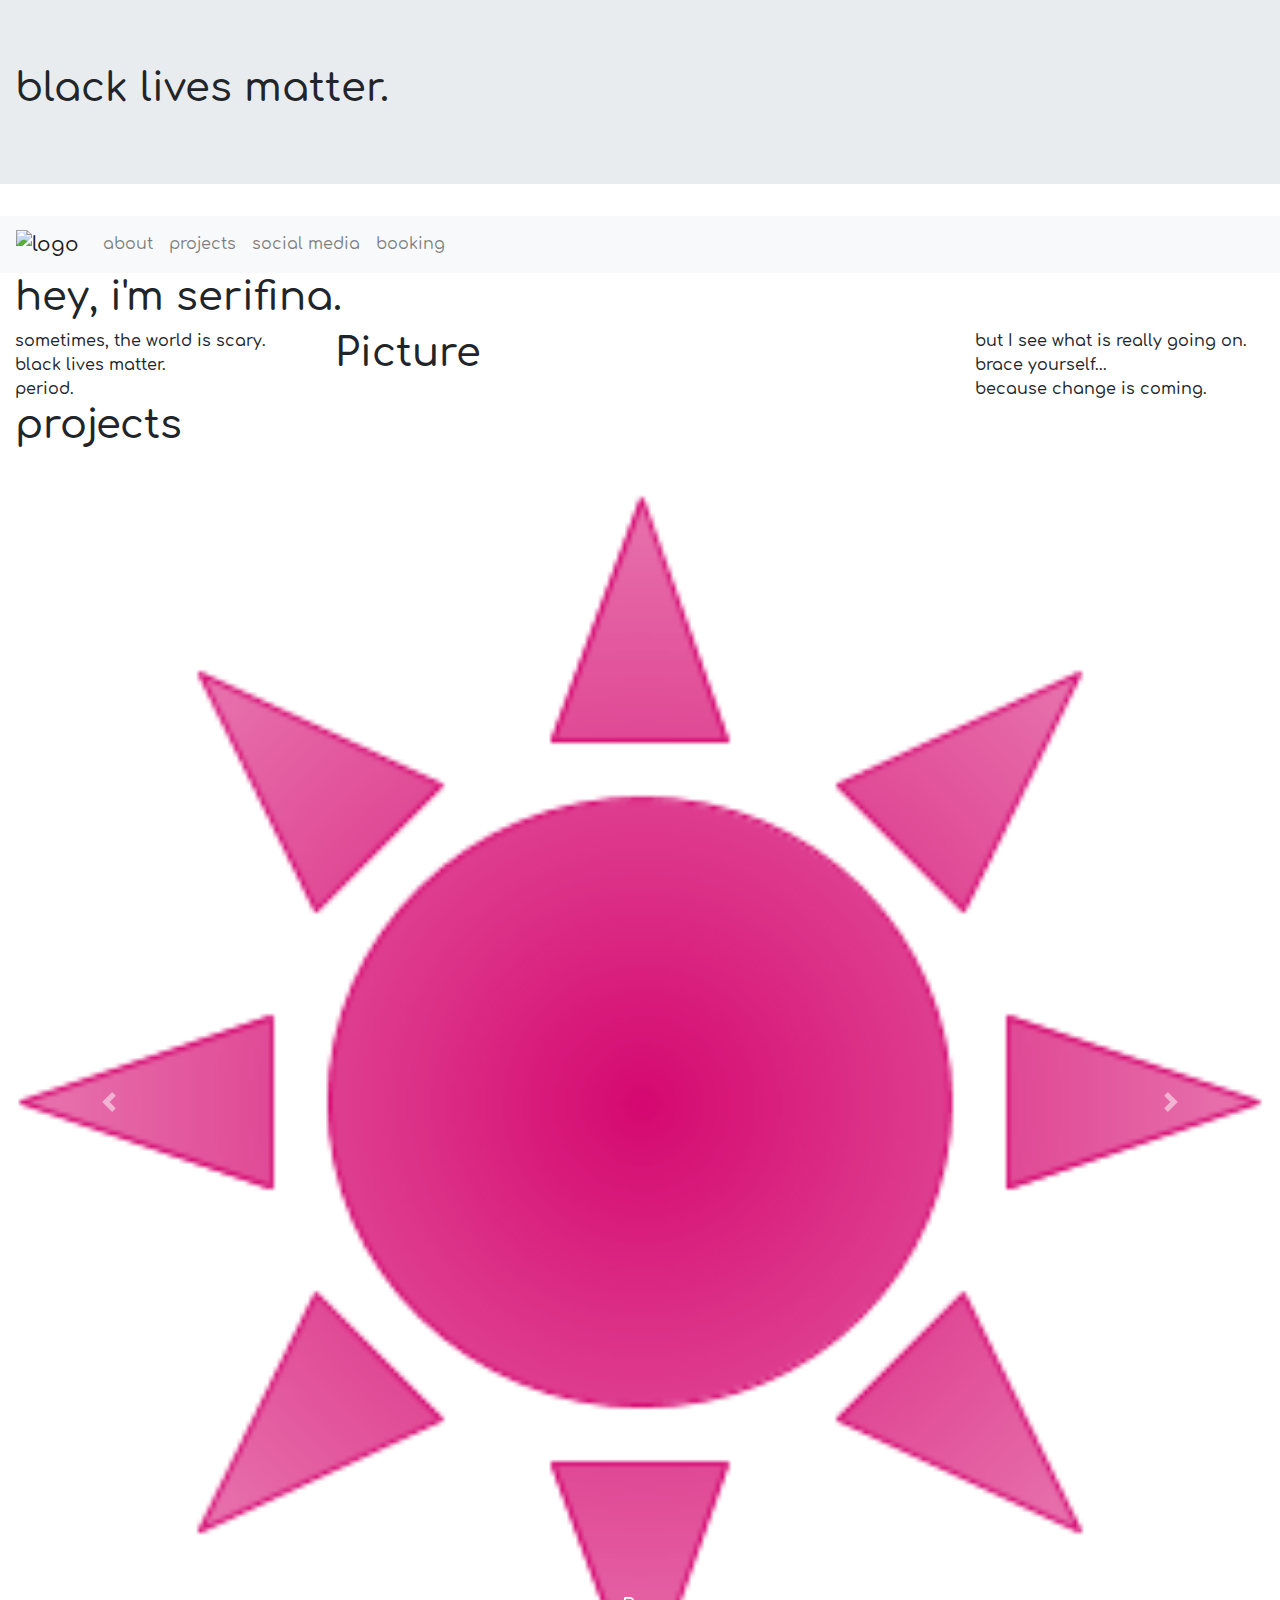
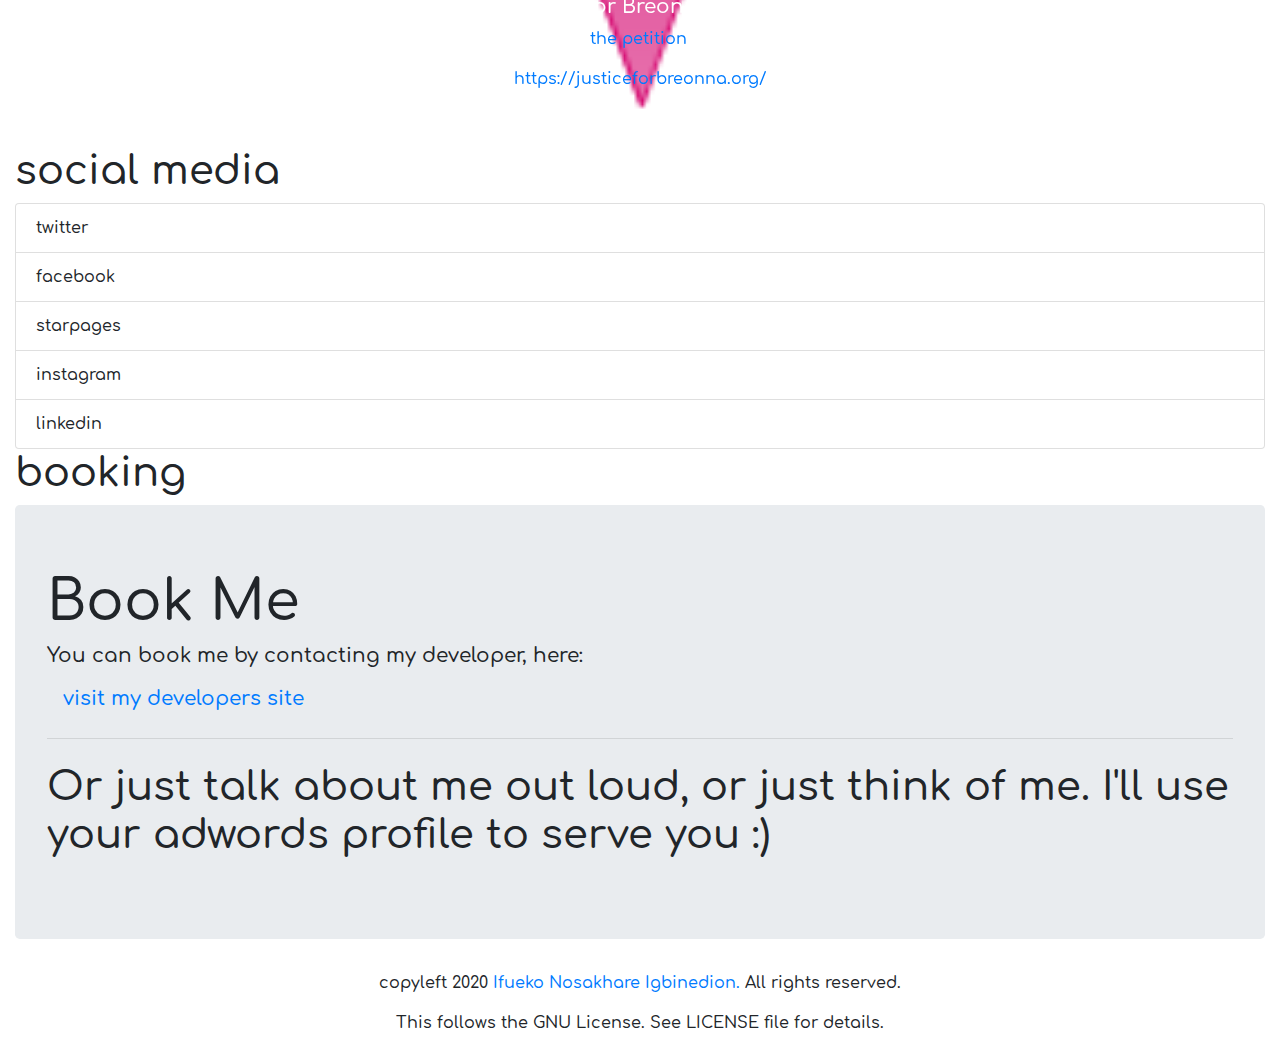
==== full_website/index.html @ 37b8e2f0 "basic structure boilerplate; no styling." ====
<!doctype html>
<html lang="en">
<head>
  <title>Personal Website</title>
  <link rel="apple-touch-icon" sizes="180x180" href="icon/apple-touch-icon.png">
  <link rel="icon" type="image/png" sizes="32x32" href="icon/favicon-32x32.png">
  <link rel="icon" type="image/png" sizes="16x16" href="icon/favicon-16x16.png">
  <link rel="manifest" href="icon/site.webmanifest">
  <meta name="description" content="Personal Website">
  <meta name="author" content="author_name">
  <meta name="viewport" content="width=device-width, initial-scale=1">
  <!-- Custom CSS for this webpage -->
  <link rel="stylesheet" href="css/index.css">
  <!-- Bootstrap core CSS -->
  <link rel="stylesheet" href="css/bootstrap.min.css">
  <!-- Animate on Scroll Library CSS -->
  <link rel="stylesheet" href="css/aos.css">

</head>

<body>
  <section id="splash">
    <div class="jumbotron jumbotron-fluid">
      <div class="container-fluid m-0">
        <h1 id="splash-headline">
          black lives matter.
        </h1>
      </div>
    </div>
  </section>


  <nav class="  navbar navbar-expand-md bg-light navbar-light sticky-top">
    <a class="navbar-brand" href="#">
      <img class="nav-img" src="icon/favicon.ico" alt="logo">
    </a>
    <button class="navbar-toggler" type="button" data-toggle="collapse" data-target="#navbarNav" aria-controls="navbarsExampleDefault" aria-expanded="false" aria-label="Toggle navigation">
      <span class="navbar-toggler-icon"></span>
    </button>
    <div class="collapse navbar-collapse" id="navbarNav">
      <ul class="navbar-nav mr-auto">
        <li class="nav-item">
          <a class="nav-link" href="#about">about</a>
        </li>
        <li class="nav-item">
          <a class="nav-link" href="#projects">projects</a>
        </li>
        <li class="nav-item">
          <a class="nav-link" href="#social-media">social media</a>
        </li>
        <li class="nav-item">
          <a class="nav-link" href="#booking">booking</a>
        </li>
      </ul>
    </div>
  </nav>

  <section id="about">
    <div class="container-fluid">
      <h1>hey, i'm serifina.</h1>
      <div class="row">
        <div class="col-lg-3 col-md-3 col-sm-12">
          <div class="row">
            <div class="col-lg-12">
              sometimes, the world is scary.
            </div>
          </div>
          <div class="row">
            <div class="col-lg-12">
              black lives matter.
            </div>
          </div>
          <div class="row">
            <div class="col-lg-12">
              period.
            </div>
          </div>

        </div>
        <div class="col-lg-6 col-md-3 col-sm-12">
          <h1>Picture</h1>
        </div>
        <div class="col-lg-3 col-md-3 col-sm-12">
          <div class="row">
            <div class="col-lg-12">
              but I see what is really going on.
            </div>
          </div>
          <div class="row">
            <div class="col-lg-12">
              brace yourself...
            </div>
          </div>
          <div class="row">
            <div class="col-lg-12">
              because change is coming.
            </div>
          </div>
        </div>
      </div>
    </div>
  </section>

  <section id="projects">
    <div class="container-fluid">
      <h1>projects</h1>

      <div id="carouselExampleIndicators" class="carousel slide" data-ride="carousel">
        <ol class="carousel-indicators">
          <li data-target="#carouselExampleIndicators" data-slide-to="0" class="active"></li>
          <li data-target="#carouselExampleIndicators" data-slide-to="1"></li>
          <li data-target="#carouselExampleIndicators" data-slide-to="2"></li>
        </ol>
        <div class="carousel-inner">
          <div class="carousel-item active">
            <img class="d-block w-100" src="img/pink_sun.png" alt="Breonna Taylor">
            <div class="carousel-caption d-none d-md-block">
              <h5>Justice For Breonna Taylor</h5>
              <p>Sign <a href ="https://www.change.org/p/andy-beshear-justice-for-breonna-taylor">the petition</a> here.</p>
              <p><a href="https://justiceforbreonna.org/">https://justiceforbreonna.org/</a>
            </div>
          </div>
          <div class="carousel-item">
            <img class="d-block w-100" src="img/pink_sun.png" alt="Elijah McClain">
            <div class="carousel-caption d-none d-md-block">
              <h5>Justice for Elijah McClain</h5>
              <p>Sign <a href="https://www.change.org/p/adams-county-district-attorney-justice-for-elijah-mcclain-2">the petition</a> here.</p>
            </div>
          </div>
          <div class="carousel-item">
            <img class="d-block w-100" src="img/pink_sun.png" alt="Tony McDade">
            <div class="carousel-caption d-none d-md-block">
              <h5>Justice for Tony McDade</h5>
              <p>Sign <a href="https://www.change.org/p/justice-for-tony-mcdade">the petition<a> here.</p>
            </div>
          </div>
        </div>
        <a class="carousel-control-prev" href="#carouselExampleIndicators" role="button" data-slide="prev">
          <span class="carousel-control-prev-icon" aria-hidden="true"></span>
          <span class="sr-only">Previous</span>
        </a>
        <a class="carousel-control-next" href="#carouselExampleIndicators" role="button" data-slide="next">
          <span class="carousel-control-next-icon" aria-hidden="true"></span>
          <span class="sr-only">Next</span>
        </a>
      </div>
    </div>
  </section>

  <section id="social-media">
    <div class="container-fluid">
      <h1>social media</h1>
      <ul class="list-group">
        <li class="list-group-item">twitter</li>
        <li class="list-group-item">facebook</li>
        <li class="list-group-item">starpages</li>
        <li class="list-group-item">instagram</li>
        <li class="list-group-item">linkedin</li>
      </ul>
    </div>
  </section>

  <section id="booking">
    <div class="container-fluid">
      <h1>booking</h1>
      <div class="jumbotron">
        <h1 class="display-4">Book Me<h1>
          <p class="lead">You can book me by contacting my developer, here:</p>
          <p class="lead">
            <a class="btn-btn-primary btn-lg" href="https://ifueko.com">visit my developers site</a>
          </p>
          <hr class="my-4">
          <p class="secret">Or just talk about me out loud, or just think of me. I'll use your adwords profile to serve you :)</p>
      </div>
    </div>
  </section>

  <section class="footer">
    <div class="container">
      <div class="row">
        <div class="col-md-12 text-center">
          <div class="copyright">
            <p>copyleft <span>2020</span> <a href="https://ifueko.com" class="transition">Ifueko Nosakhare Igbinedion.</a> All rights reserved.</p>
            <p>This follows the GNU License. See LICENSE file for  details.
          </div>
        </div>
      </div>
    </div>
  <section>
  <!-- Bootstrap core JavaScript
  ================================================== -->
  <!-- Placed at the end of the document so the pages load faster -->
  <script src="js/jquery-3.5.1.min.js"></script>
  <script src="js/aos.js"></script>
  <script>
  AOS.init();
  </script>
  <script src="js/bootstrap.min.js"></script>
</body>
</html>
---- full_website/css/index.css ----
/* BASE CSS */
/*==========*/
/* variables */
:root {
  --pink: #D50870;
  --gold: #FFBF00;
  --teal:	#66B2B2;
  --main-bg-color: var(--pink);
}
/* fonts */

@font-face {
  font-family: Comfortaa;
  src: url("fonts/Comfortaa/Comfortaa-Medium.ttf");
}

/* body */
body {
  background-color: var(--main-bg-color);
  background-repeat: repeat;
  font-family: Comfortaa !important;
}
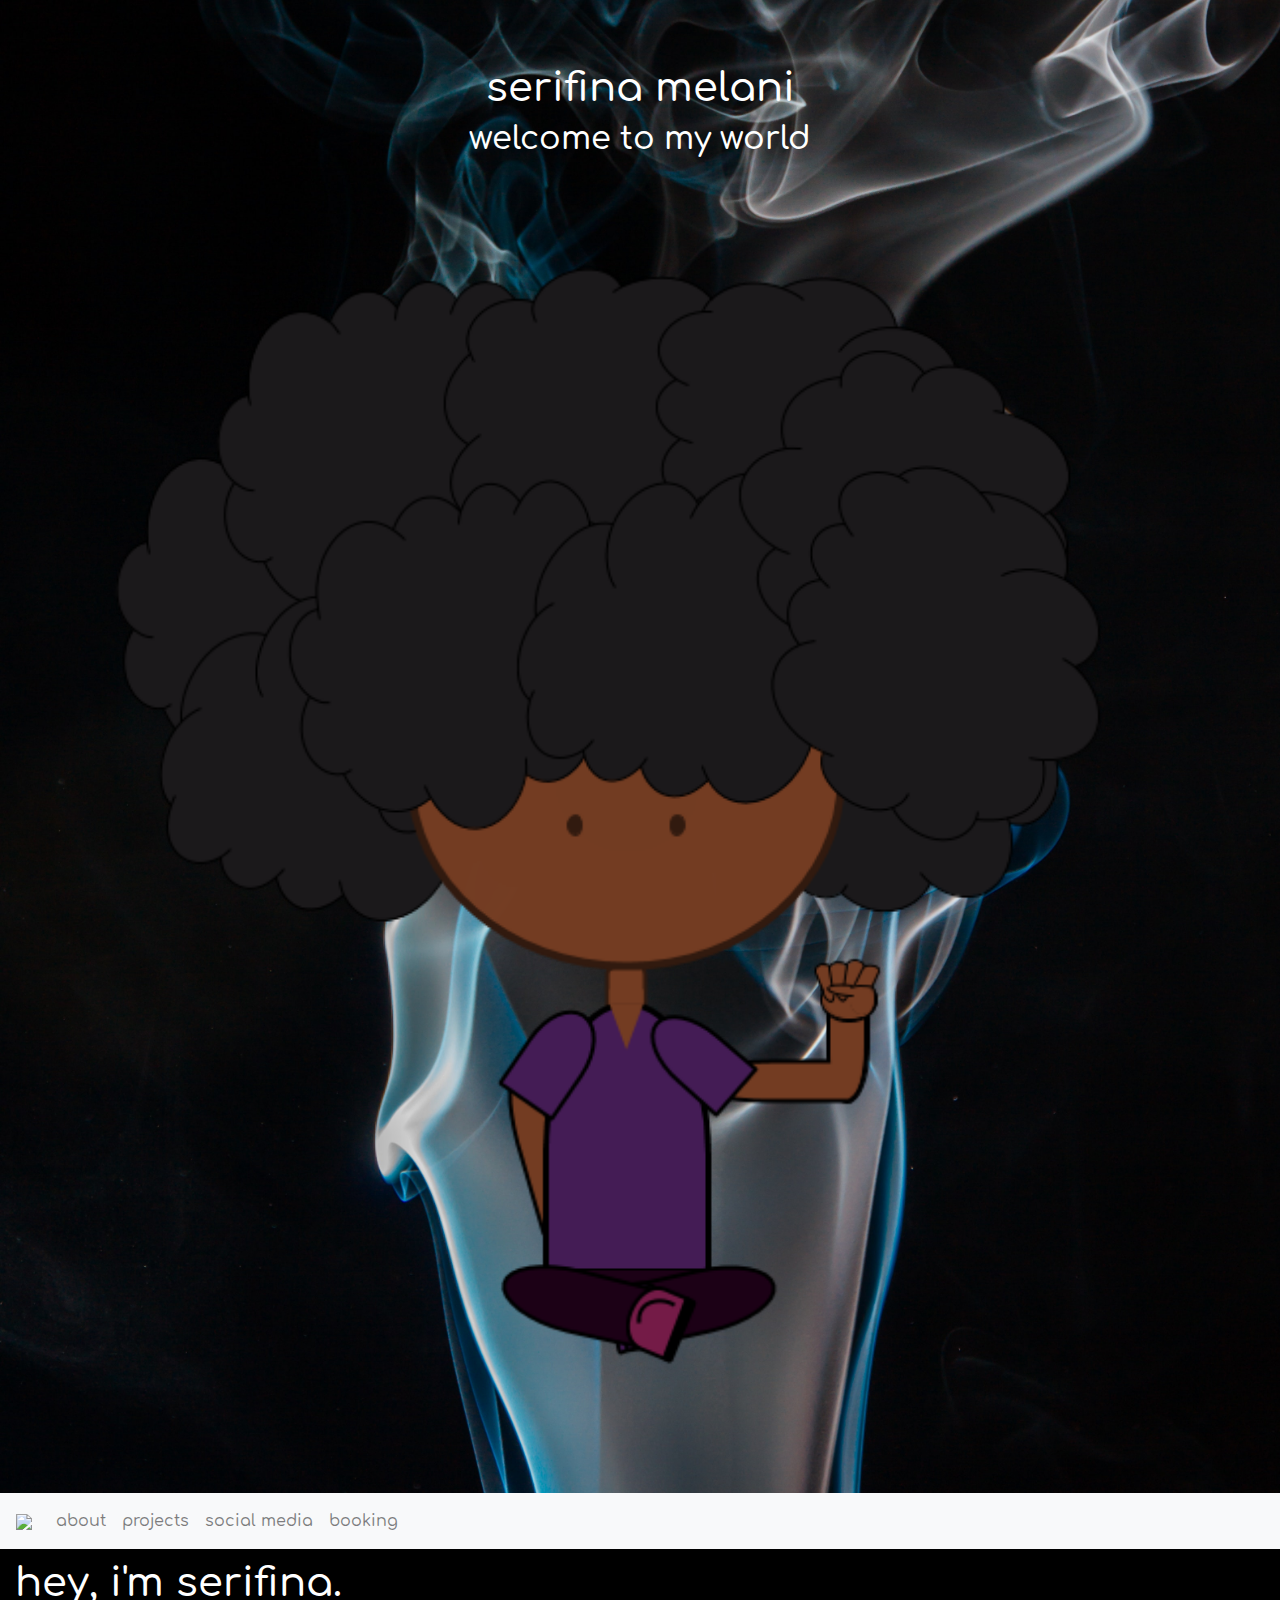
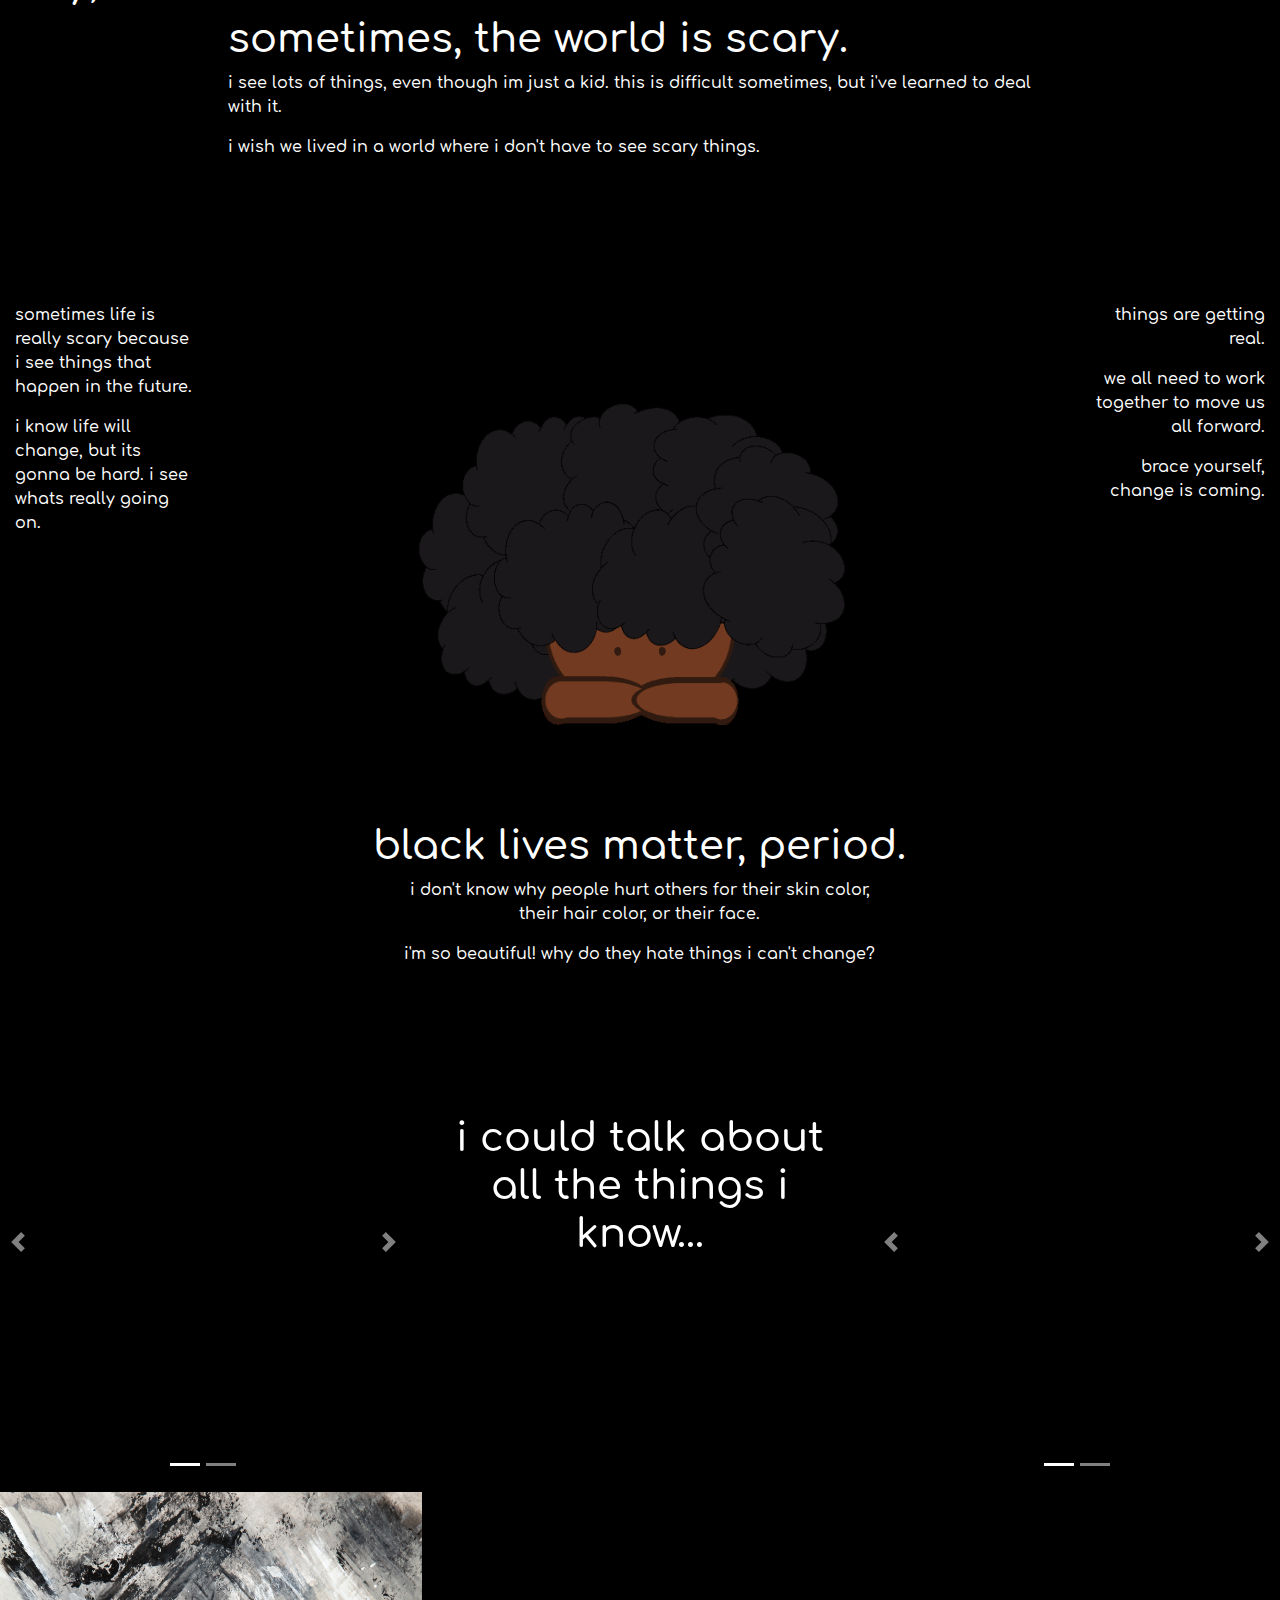
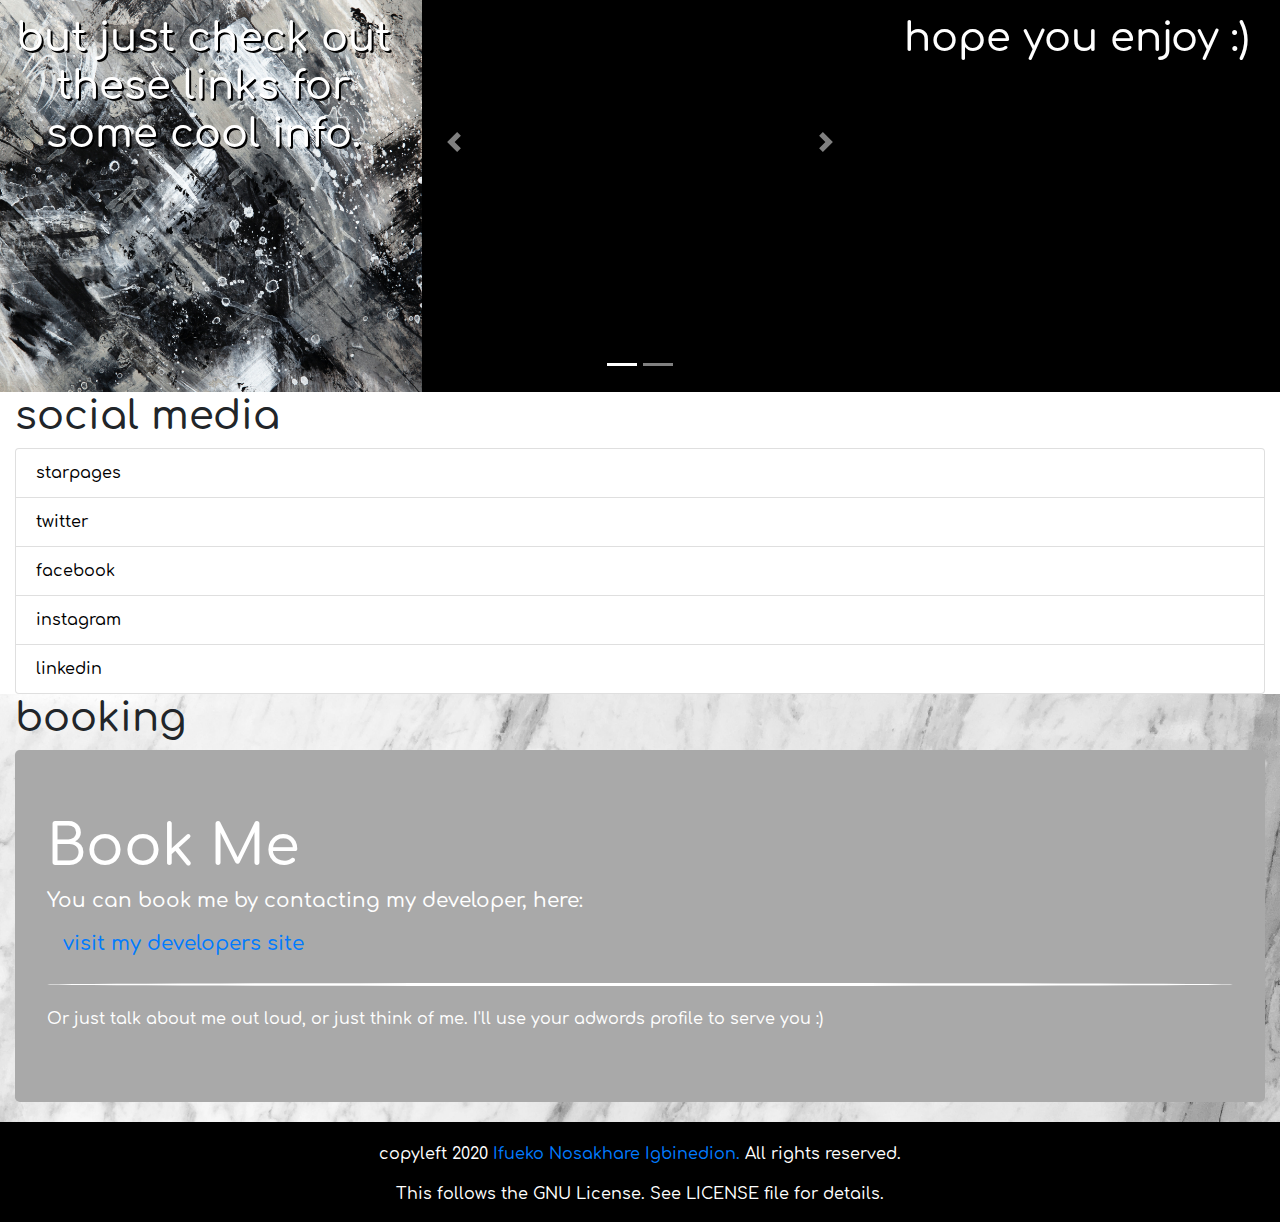
==== commit 43bd2748: "maybe finished v0.0 of tutorial" ====
--- a/full_website/index.html
+++ b/full_website/index.html
@@ -20,19 +20,20 @@
 
 <body>
   <section id="splash">
-    <div class="jumbotron jumbotron-fluid">
-      <div class="container-fluid m-0">
+    <div class="splash jumbotron jumbotron-fluid black-bg">
+      <div class="container text-center">
         <h1 id="splash-headline">
-          black lives matter.
+          serifina melani
         </h1>
+        <h2>welcome to my world</h2>
+        <img id="splash-img" src="img/splash.png" no-repeat;></img>
       </div>
     </div>
   </section>
 
-
-  <nav class="  navbar navbar-expand-md bg-light navbar-light sticky-top">
+  <nav class="navbar navbar-expand-md bg-light navbar-light sticky-top">
     <a class="navbar-brand" href="#">
-      <img class="nav-img" src="icon/favicon.ico" alt="logo">
+      <img class="nav-img" src="icon/favicon.ico">
     </a>
     <button class="navbar-toggler" type="button" data-toggle="collapse" data-target="#navbarNav" aria-controls="navbarsExampleDefault" aria-expanded="false" aria-label="Toggle navigation">
       <span class="navbar-toggler-icon"></span>
@@ -55,94 +56,67 @@
     </div>
   </nav>
 
-  <section id="about">
-    <div class="container-fluid">
+  <section id="about" class="black-bg">
+    <div class="container-fluid black-bg about">
       <h1>hey, i'm serifina.</h1>
       <div class="row">
-        <div class="col-lg-3 col-md-3 col-sm-12">
-          <div class="row">
-            <div class="col-lg-12">
-              sometimes, the world is scary.
-            </div>
-          </div>
-          <div class="row">
-            <div class="col-lg-12">
-              black lives matter.
-            </div>
-          </div>
-          <div class="row">
-            <div class="col-lg-12">
-              period.
-            </div>
-          </div>
+        <div class="bottom col-lg-2 col-sm-1"></div>
+        <div class="left top col-lg-8 col-sm-10">
+          <h1>sometimes, the world is scary.</h1>
+          <p>i see lots of things, even though im just a kid. this is difficult sometimes, but i've learned to deal with it.</p>
+          <p>i wish we lived in a world where i don't have to see scary things.</p>
+        </div>
+        <div class="bottom col-lg-2 col-sm-11"></div>
 
+      </div>
+
+      <div class="row">
+        <div class="left middle col-lg-2 col-sm-12">
+          <p>sometimes life is really scary because i see things that happen in the future.</p>
+          <p>i know life will change, but its gonna be hard. i see whats really going on.</p>
         </div>
-        <div class="col-lg-6 col-md-3 col-sm-12">
-          <h1>Picture</h1>
+        <div class="text-center big-img col-lg-8 col-sm-12">
+          <h1 class="big-quote" data-aos="fade-up" data-aos-delay=1000 data-aos-duration=3000><b>BLACK LIVES MATTER</b></h1>
+          <img id="about-img" src="img/about.gif" no-repeat;></img>
         </div>
-        <div class="col-lg-3 col-md-3 col-sm-12">
-          <div class="row">
-            <div class="col-lg-12">
-              but I see what is really going on.
-            </div>
-          </div>
-          <div class="row">
-            <div class="col-lg-12">
-              brace yourself...
-            </div>
-          </div>
-          <div class="row">
-            <div class="col-lg-12">
-              because change is coming.
-            </div>
-          </div>
+        <div class="right middle col-lg-2 col-sm-12">
+          <p>things are getting real.</p>
+          <p>we all need to work together to move us all forward.</p>
+          <p>brace yourself, change is coming.</p>
         </div>
+
+      </div>
+
+      <div class="row">
+        <div class="bottom col-lg-2 col-sm-1"></div>
+        <div class="text-center top col-lg-8 col-sm-10">
+          <h1>black lives matter, period.</h1>
+          <p>i don't know why people hurt others for their skin color,<br>their hair color, or their face.</p>
+          <p>i'm so beautiful! why do they hate things i can't change?</p>
+        </div>
+        <div class="bottom col-lg-2 col-sm-1"></div>
       </div>
     </div>
   </section>
 
-  <section id="projects">
-    <div class="container-fluid">
-      <h1>projects</h1>
-
-      <div id="carouselExampleIndicators" class="carousel slide" data-ride="carousel">
-        <ol class="carousel-indicators">
-          <li data-target="#carouselExampleIndicators" data-slide-to="0" class="active"></li>
-          <li data-target="#carouselExampleIndicators" data-slide-to="1"></li>
-          <li data-target="#carouselExampleIndicators" data-slide-to="2"></li>
-        </ol>
-        <div class="carousel-inner">
-          <div class="carousel-item active">
-            <img class="d-block w-100" src="img/pink_sun.png" alt="Breonna Taylor">
-            <div class="carousel-caption d-none d-md-block">
-              <h5>Justice For Breonna Taylor</h5>
-              <p>Sign <a href ="https://www.change.org/p/andy-beshear-justice-for-breonna-taylor">the petition</a> here.</p>
-              <p><a href="https://justiceforbreonna.org/">https://justiceforbreonna.org/</a>
-            </div>
-          </div>
-          <div class="carousel-item">
-            <img class="d-block w-100" src="img/pink_sun.png" alt="Elijah McClain">
-            <div class="carousel-caption d-none d-md-block">
-              <h5>Justice for Elijah McClain</h5>
-              <p>Sign <a href="https://www.change.org/p/adams-county-district-attorney-justice-for-elijah-mcclain-2">the petition</a> here.</p>
-            </div>
-          </div>
-          <div class="carousel-item">
-            <img class="d-block w-100" src="img/pink_sun.png" alt="Tony McDade">
-            <div class="carousel-caption d-none d-md-block">
-              <h5>Justice for Tony McDade</h5>
-              <p>Sign <a href="https://www.change.org/p/justice-for-tony-mcdade">the petition<a> here.</p>
-            </div>
-          </div>
+  <section id="projects" class="projects black-bg text-center">
+    <div class="container-fluid no-spacing">
+      <div class="row">
+        <div id="carousel1" class="col-lg-4 col-md-6 col-sm-12 order-1 no-spacing">
         </div>
-        <a class="carousel-control-prev" href="#carouselExampleIndicators" role="button" data-slide="prev">
-          <span class="carousel-control-prev-icon" aria-hidden="true"></span>
-          <span class="sr-only">Previous</span>
-        </a>
-        <a class="carousel-control-next" href="#carouselExampleIndicators" role="button" data-slide="next">
-          <span class="carousel-control-next-icon" aria-hidden="true"></span>
-          <span class="sr-only">Next</span>
-        </a>
+        <div class="projects-1 col-lg-4 col-md-6 col-sm-12 order-2">
+          <h1>i could talk about all the things i know...</h1>
+        </div>
+        <div id="carousel2" class="col-lg-4 col-md-6 col-sm-12 order-lg-3 order-md-4 order-sm-3 no-spacing">
+        </div>
+        <div class="projects-2 col-lg-4 col-md-6 col-sm-12  order-lg-4 order-md-3 order-sm-4">
+          <h1>but just check out these links for some cool info.</h1>
+        </div>
+        <div id="carousel3" class="col-lg-4 col-md-6 col-sm-12 order-5 no-spacing">
+        </div>
+        <div class="projects-3 col-lg-4 col-md-6 col-sm-12 order-6">
+          <h1>hope you enjoy :)</h1>
+        </div>
       </div>
     </div>
   </section>
@@ -151,11 +125,11 @@
     <div class="container-fluid">
       <h1>social media</h1>
       <ul class="list-group">
-        <li class="list-group-item">twitter</li>
-        <li class="list-group-item">facebook</li>
-        <li class="list-group-item">starpages</li>
-        <li class="list-group-item">instagram</li>
-        <li class="list-group-item">linkedin</li>
+        <li class="list-group-item starpages"><a class="social" href="https://www.starpages.com">starpages</a></li>
+        <li class="list-group-item twitter"><a class="social" href="https://www.twitter.com">twitter</a></li>
+        <li class="list-group-item facebook"><a class="social" href="https://www.facebook.com">facebook</a></li>
+        <li class="list-group-item instagram"><a class="social" href="https://www.instagram.com">instagram</a></li>
+        <li class="list-group-item linkedin"><a class="social" href="https://www.linkedin.com">linkedin</a></li>
       </ul>
     </div>
   </section>
@@ -163,38 +137,51 @@
   <section id="booking">
     <div class="container-fluid">
       <h1>booking</h1>
-      <div class="jumbotron">
+      <div class="jumbotron gray-bg nobottom">
         <h1 class="display-4">Book Me<h1>
           <p class="lead">You can book me by contacting my developer, here:</p>
           <p class="lead">
             <a class="btn-btn-primary btn-lg" href="https://ifueko.com">visit my developers site</a>
           </p>
           <hr class="my-4">
-          <p class="secret">Or just talk about me out loud, or just think of me. I'll use your adwords profile to serve you :)</p>
+          <h6>Or just talk about me out loud, or just think of me. I'll use your adwords profile to serve you :)</h6>
+        </div>
       </div>
-    </div>
-  </section>
+    </section>
 
-  <section class="footer">
-    <div class="container">
-      <div class="row">
-        <div class="col-md-12 text-center">
-          <div class="copyright">
-            <p>copyleft <span>2020</span> <a href="https://ifueko.com" class="transition">Ifueko Nosakhare Igbinedion.</a> All rights reserved.</p>
-            <p>This follows the GNU License. See LICENSE file for  details.
+    <section id="footer" class="black-bg">
+      <div class="container">
+        <div class="row">
+          <div class="col-md-12 text-center">
+            <div class="copyright">
+              <p>copyleft <span>2020</span> <a href="https://ifueko.com" class="transition">Ifueko Nosakhare Igbinedion.</a> All rights reserved.</p>
+              <p>This follows the GNU License. See LICENSE file for  details.</p>
+            </div>
           </div>
         </div>
       </div>
-    </div>
-  <section>
-  <!-- Bootstrap core JavaScript
-  ================================================== -->
-  <!-- Placed at the end of the document so the pages load faster -->
-  <script src="js/jquery-3.5.1.min.js"></script>
-  <script src="js/aos.js"></script>
-  <script>
-  AOS.init();
-  </script>
-  <script src="js/bootstrap.min.js"></script>
-</body>
-</html>
+    </section>
+    <!-- Bootstrap core JavaScript
+    ================================================== -->
+    <!-- Placed at the end of the document so the pages load faster -->
+    <script src="js/jquery-3.5.1.min.js"></script>
+    <script>
+    $(function(){
+      $("#carousel1").load("content/carousel1.html");
+    });
+
+    $(function(){
+      $("#carousel2").load("content/carousel2.html");
+    });
+
+    $(function(){
+      $("#carousel3").load("content/carousel3.html");
+    });
+    </script>
+    <script src="js/aos.js"></script>
+    <script>
+    AOS.init();
+    </script>
+    <script src="js/bootstrap.min.js"></script>
+  </body>
+  </html>
--- a/full_website/css/index.css
+++ b/full_website/css/index.css
@@ -3,9 +3,12 @@
 /* variables */
 :root {
   --pink: #D50870;
-  --gold: #FFBF00;
   --teal:	#66B2B2;
-  --main-bg-color: var(--pink);
+  --twitter-blue: rgba(29,161,242,0.7);
+  --facebook-blue: rgba(59,89,152,0.7);
+  --starpages-purple: rgba(65,15,65,0.7);
+  --instagram-pink: rgba(228,51,134,0.7);
+  --linkedin-blue: rgba(42,113,174,0.7);
 }
 /* fonts */
 
@@ -14,9 +17,240 @@
   src: url("fonts/Comfortaa/Comfortaa-Medium.ttf");
 }
 
+@font-face {
+  font-family: Comfortaa;
+  font-weight: bold;
+  src: url("fonts/Comfortaa/Comfortaa-Bold.ttf");
+}
+
 /* body */
 body {
-  background-color: var(--main-bg-color);
   background-repeat: repeat;
   font-family: Comfortaa !important;
-}
+  color: white;
+}
+
+.splash {
+  background: url("../img/splash-bg.jpg") no-repeat, black;
+  background-size: cover;
+  background-color: black !important;
+  background-repeat: repeat;
+  margin-bottom: 0px !important;
+}
+
+#splash-img {
+  display: block;
+  width: 100%;
+  height: auto;
+}
+
+#splash-headline {
+  text-align: center;
+}
+
+.black-bg {
+  background-color: black;
+  color: white;
+}
+
+.about {
+  width: 100%;
+  font-size: 1em;
+  padding: 10px;
+}
+
+#about-img {
+  width: 100%;
+  display: block;
+  height: auto;
+}
+
+.left {
+  text-align: left
+
+}
+
+.right {
+  text-align: right;
+
+}
+.top {
+  padding-top: 0%;
+}
+
+.bottom {
+  padding-bottom: 0%;
+}
+
+.middle {
+  padding-top: 10%;
+  padding-bottom: 10%;
+}
+
+.no-spacing {
+  padding: 0px !important;
+  margin: 0px;
+}
+
+.big-img {
+  padding-top: 10%;
+}
+
+#carousel1 {
+  padding: 0px !important;
+  margin: 0px;
+}
+
+#carousel2 {
+  padding: 0px !important;
+  margin: 0px;
+}
+
+#carousel3 {
+  padding: 0px !important;
+  margin: 0px;
+}
+
+.projects-1 {
+  background: url("../img/projects-1.jpg") no-repeat;
+  background-size: cover;
+  min-height: 100%;
+}
+.projects-1 h1 {
+  padding-top: 30%;
+  text-shadow: 2px 2px #000000;
+}
+
+.projects-2 {
+  background: url("../img/projects-2.jpg") no-repeat;
+  background-size: cover;
+  min-height: 100%;
+}
+
+.projects-2 h1 {
+  padding-top: 30%;
+  text-shadow: 2px 2px #000000;
+}
+
+.projects-3 {
+  background: url("../img/projects-3.jpg") no-repeat;
+  background-size: cover;
+  min-height: 100%;
+}
+.projects-3 h1 {
+  padding-top: 30%;
+  text-shadow: 2px 2px #000000;
+}
+
+.twitter {
+  transition: background-color 1s 0s;
+  transition: background 1.2s 0s;
+}
+
+.twitter:hover {
+  color: white;
+  background: url("../img/twitter.png") no-repeat, var(--twitter-blue);
+  background-position: 10% 0%;
+  background-size: 100px auto;
+  font-weight: bold;
+  transition: 1s;
+  left: 0;
+}
+.facebook {
+  transition: background-color 1s 0s;
+  transition: background-position 1.2s 0s;
+}
+
+.facebook:hover {
+  color: white;
+  background: url("../img/facebook.png") no-repeat, var(--facebook-blue);
+  background-position: 10% 0%;
+  background-size: 100px auto;
+  font-weight: bold;
+  transition: 1s;
+  left: 0;
+}
+
+.starpages {
+  transition: background-color 1s 0s;
+  transition: background 1.2s 0s;
+}
+
+.starpages:hover {
+  color: white;
+  background: url("../img/starpages.png") no-repeat, var(--starpages-purple);
+  background-position: 10% 0%;
+  background-size: 100px auto;
+  font-weight: bold;
+  transition: 1s;
+  left: 0;
+}
+
+.instagram {
+  transition: background-color 1s 0s;
+  transition: background 1.2s 0s;
+}
+
+.instagram:hover {
+  color: white;
+  background: url("../img/instagram.png") no-repeat,  var(--instagram-pink);
+  background-position: 10% 0%;
+  background-size: 100px auto;
+  font-weight: bold;
+  transition: 1s;
+  left: 0;
+}
+
+.linkedin {
+  transition: background-color 1s 0s;
+  transition: background 1.2s 0s;
+}
+
+.linkedin:hover {
+  color: white;
+  background: url("../img/linkedin.png") no-repeat, var(--linkedin-blue);
+  background-position: 10% 0%;
+  background-size: 100px auto;
+  font-weight: bold;
+  transition: 1s;
+  left: 0;
+}
+
+ a.social {
+  color: black;
+}
+a.social:hover {
+  color: white;
+}
+
+iframe {
+  width: 100%;
+  min-height: 500px;
+}
+
+#booking {
+  font-size: 18px;
+  background: url("../img/booking-bg.jpg") no-repeat;
+  background-size: cover;
+  min-height: 100%;
+  padding-bottom: 20px;
+}
+
+.nobottom {
+  margin-bottom: 0px !important;
+}
+
+.gray-bg {
+  background-color: darkgray !important;
+  color: white;
+}
+
+#footer {
+  padding-top: 20px;
+}
+
+.my-4 {
+  border-color: white;
+  border-width: medium;
+  border-radius: 60%;
+}
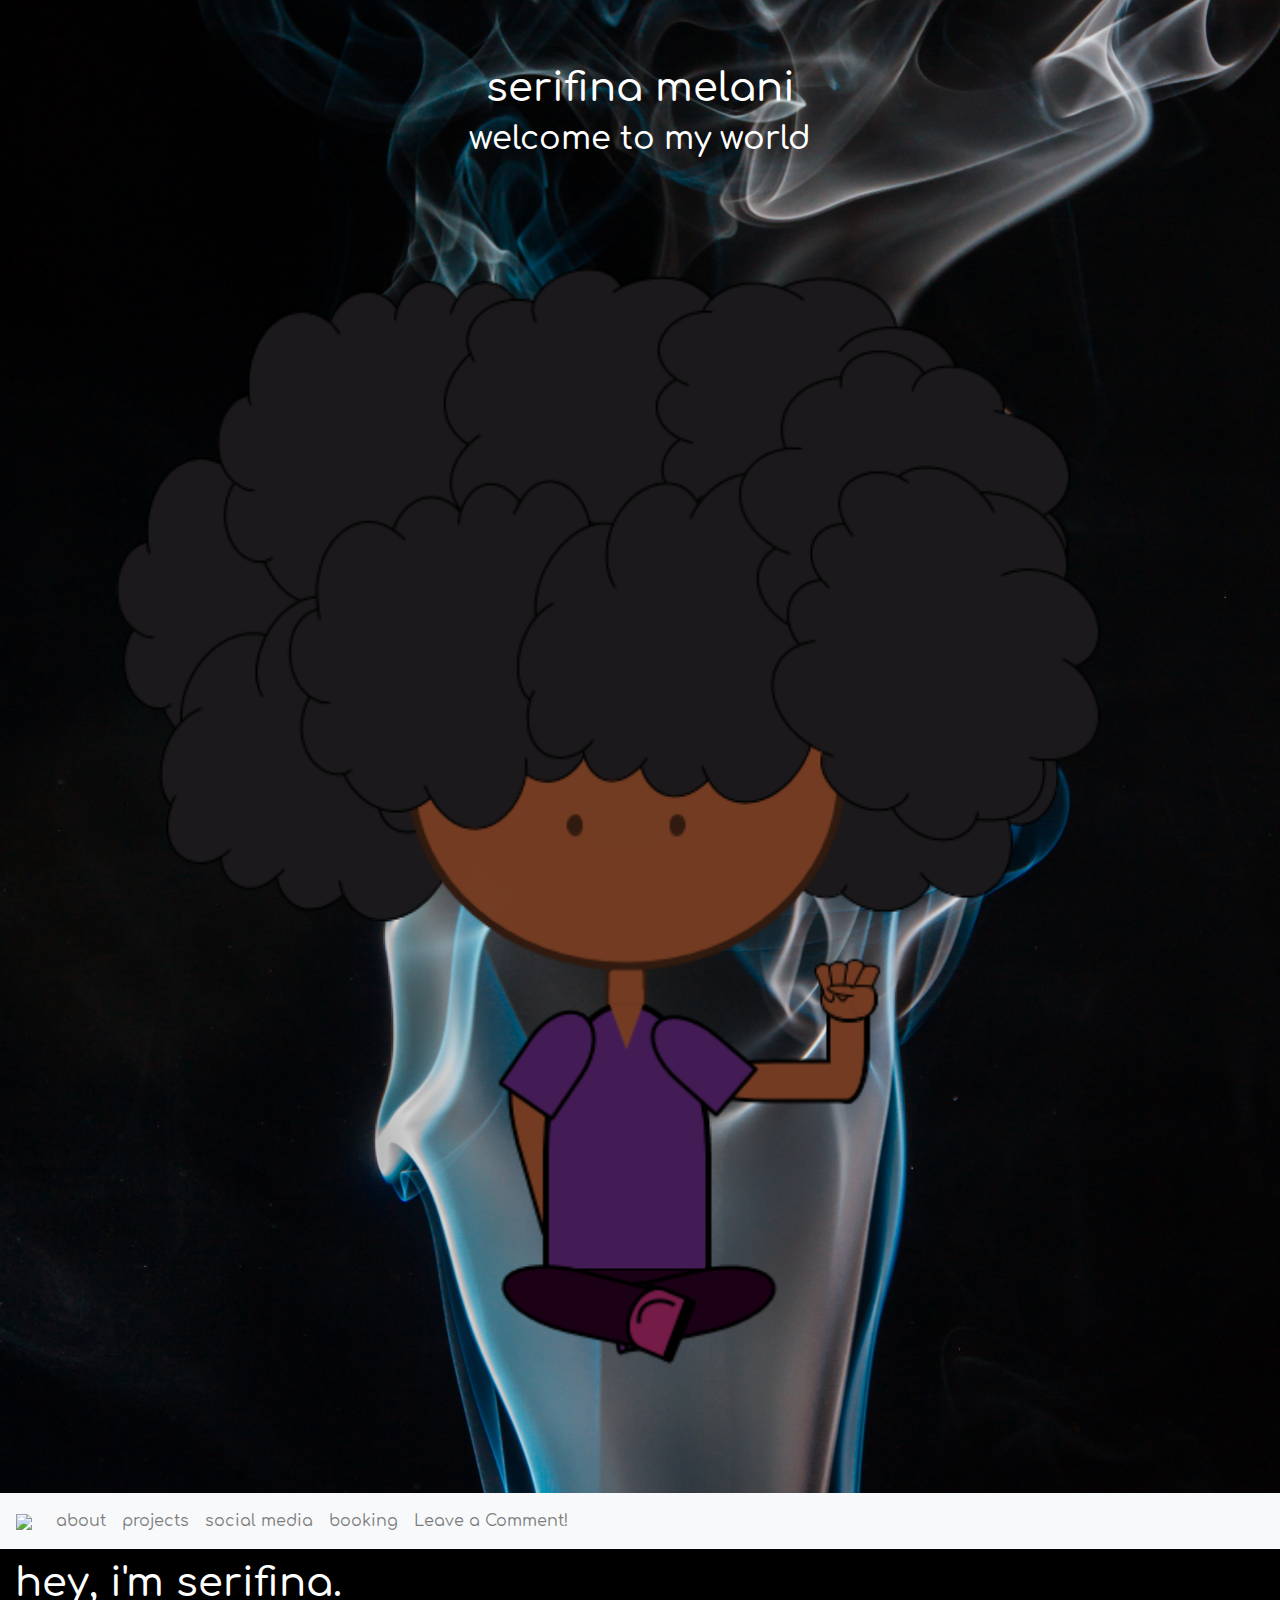
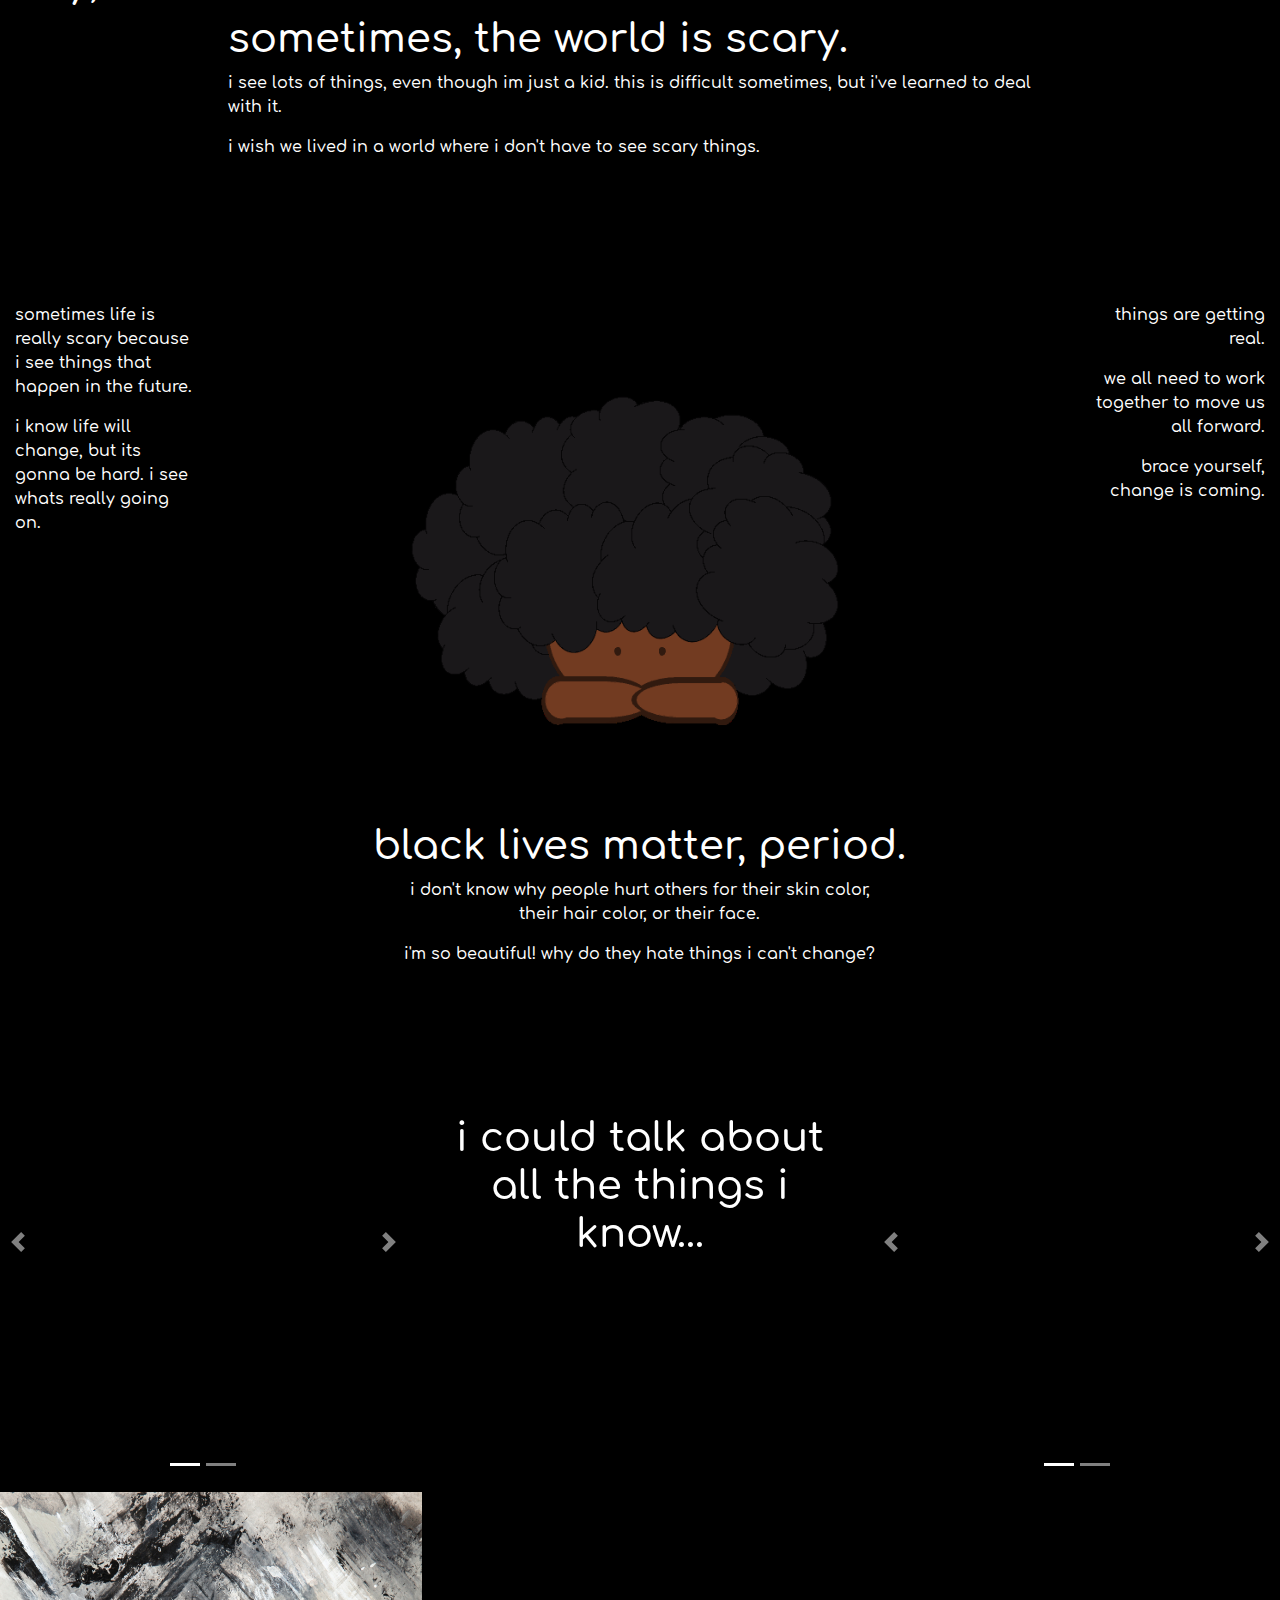
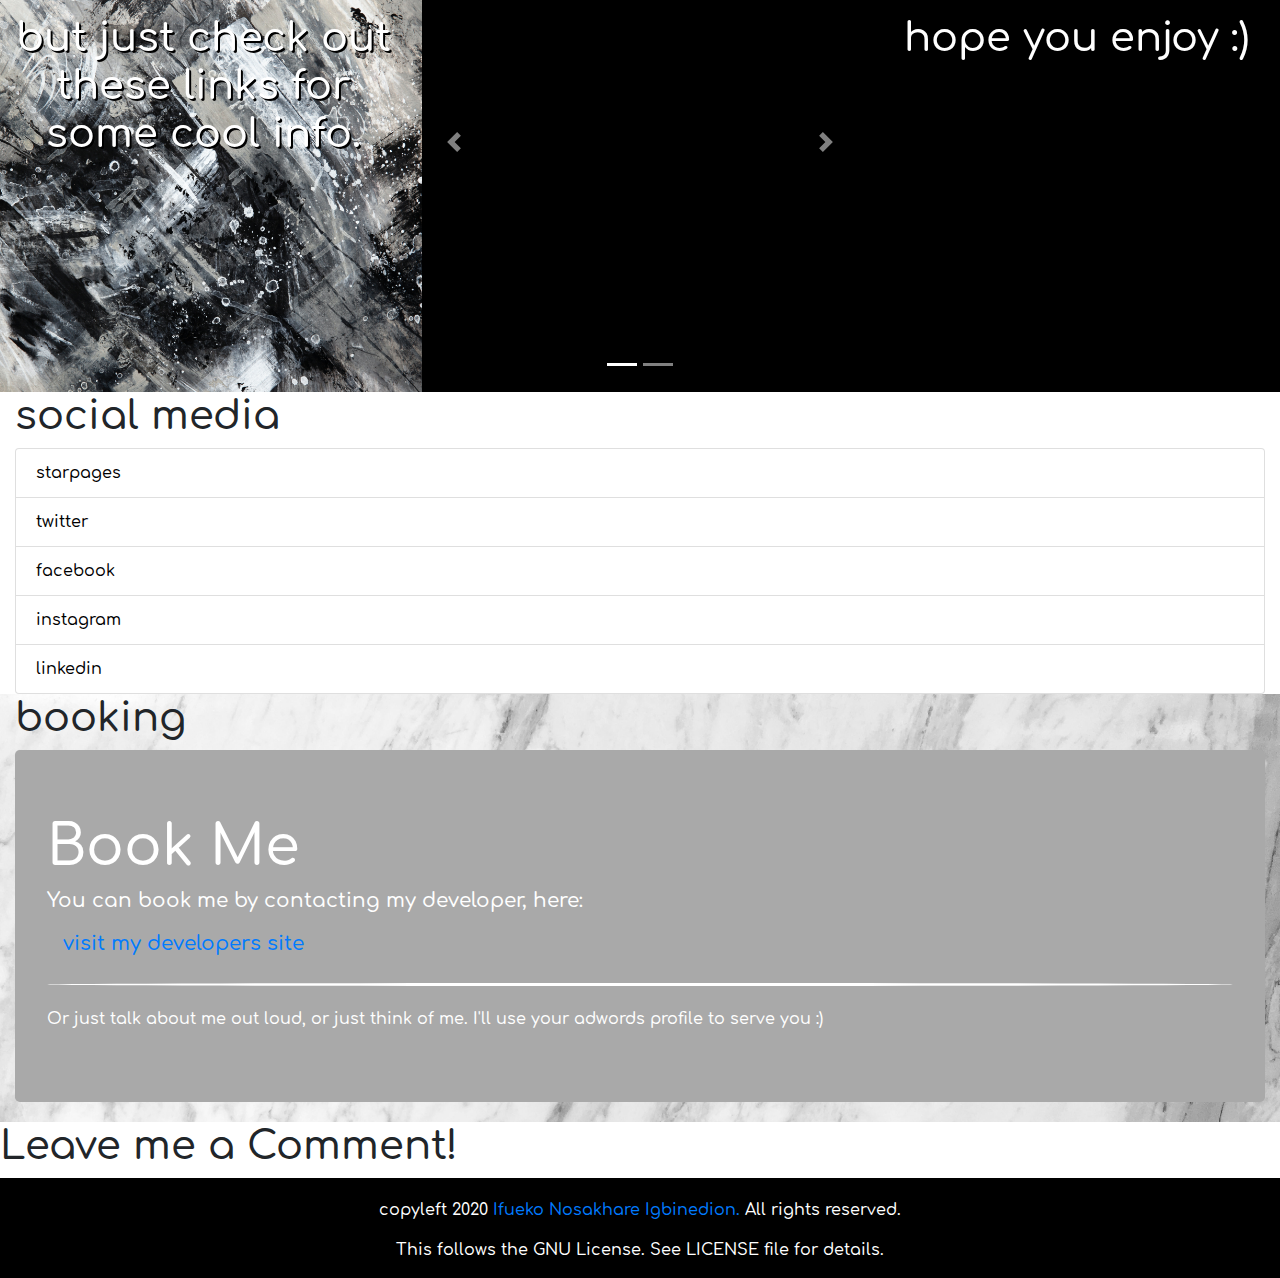
==== commit 6d90fcb6: "finished comments" ====
--- a/full_website/index.html
+++ b/full_website/index.html
@@ -52,6 +52,9 @@
         <li class="nav-item">
           <a class="nav-link" href="#booking">booking</a>
         </li>
+        <li class="nav-item">
+          <a class="nav-link" href="#comment">Leave a Comment!</a>
+        </li>
       </ul>
     </div>
   </nav>
@@ -149,6 +152,33 @@
       </div>
     </section>
 
+
+      <section id="comment" class="comment">
+        <h1 class="about-header">Leave me a Comment!</h1>
+        <div id="disqus_thread"></div>
+        <script>
+
+        /**
+        *  RECOMMENDED CONFIGURATION VARIABLES: EDIT AND UNCOMMENT THE SECTION BELOW TO INSERT DYNAMIC VALUES FROM YOUR PLATFORM OR CMS.
+        *  LEARN WHY DEFINING THESE VARIABLES IS IMPORTANT: https://disqus.com/admin/universalcode/#configuration-variables*/
+
+        var disqus_config = function () {
+        this.page.url = "https://ifueko.com";  // Replace PAGE_URL with your page's canonical URL variable
+        this.page.identifier = "main"; // Replace PAGE_IDENTIFIER with your page's unique identifier variable
+      };
+
+      (function() { // DON'T EDIT BELOW THIS LINE
+        var d = document, s = d.createElement('script');
+        s.src = 'https://ifueko-1.disqus.com/embed.js';
+        s.setAttribute('data-timestamp', +new Date());
+        (d.head || d.body).appendChild(s);
+      })();
+    </script>
+    <noscript>Please enable JavaScript to view the <a href="https://disqus.com/?ref_noscript">comments powered by Disqus.</a></noscript>
+
+    </section>
+
+
     <section id="footer" class="black-bg">
       <div class="container">
         <div class="row">
@@ -165,6 +195,7 @@
     ================================================== -->
     <!-- Placed at the end of the document so the pages load faster -->
     <script src="js/jquery-3.5.1.min.js"></script>
+    <script id="dsq-count-scr" src="//ifueko-1.disqus.com/count.js" async></script>
     <script>
     $(function(){
       $("#carousel1").load("content/carousel1.html");
